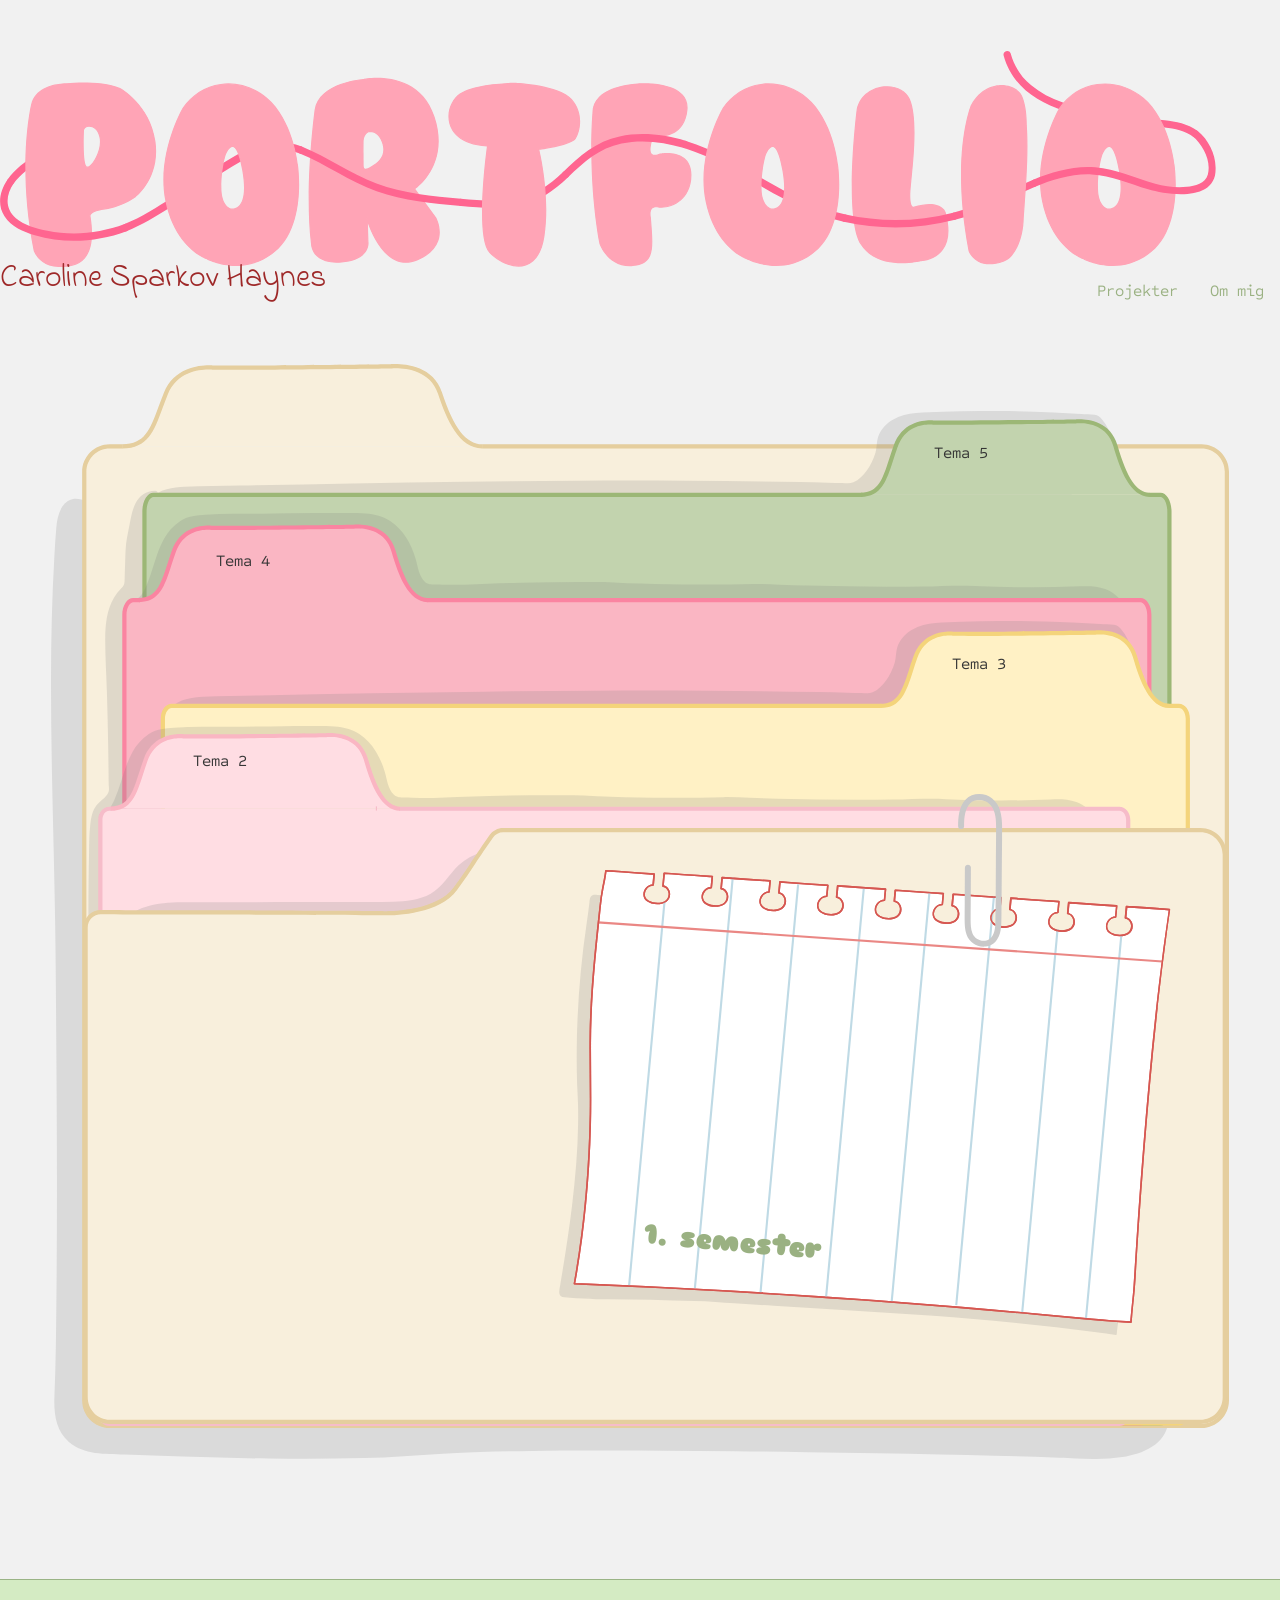
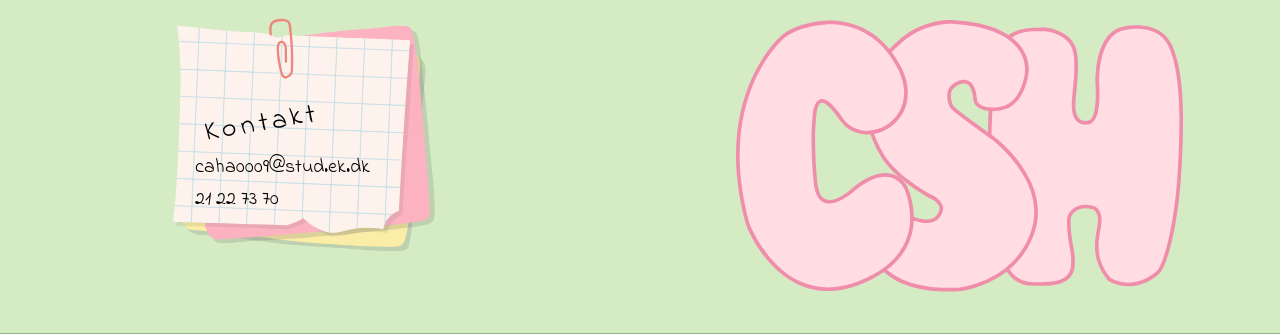
==== index.html @ 70927053 "init" ====
<!DOCTYPE html>
<html lang="da">

<head>
    <meta charset="UTF-8">
    <meta name="viewport" content="width=device-width, initial-scale=1.0">
    <title>Portfolio</title>
    <link rel="preconnect" href="https://fonts.googleapis.com">
    <link rel="preconnect" href="https://fonts.gstatic.com" crossorigin>
    <link href="https://fonts.googleapis.com/css2?family=Indie+Flower&display=swap" rel="stylesheet">
    <link href="https://fonts.googleapis.com/css2?family=Sometype+Mono:ital,wght@0,400..700;1,400..700&display=swap"
        rel="stylesheet">
    <link href="https://fonts.googleapis.com/css2?family=Sniglet:wght@400;800&display=swap" rel="stylesheet">

    <link rel="stylesheet" href="style.css">
    <link rel="stylesheet" href="layout.css">
</head>

<body>
    <header>
        <div class="portfolio">
            <a href="index.html"><img src="illutrationer/newheader.svg" alt="Header"></a>
        </div>
        <div class="menu_mobil">
            <p class="navn_mobil">Caroline Sparkov Haynes</p>
            <nav>
                <ul class="menu">
                    <li><a href="tema2.html">Tema 2</a></li>
                    <li><a href="tema3.html">Tema 3</a></li>
                    <li><a href="tema4.html">Tema 4</a></li>
                    <li><a href="tema5.html">Tema 5</a></li>
                    <li><a href="ommig.html">Om mig</a></li>
                </ul>
            </nav>
            <button class="burger">
                <span class="line"></span>
                <span class="line"></span>
                <span class="line"></span>
            </button>
        </div>
        <div class="menu_desktop">
            <p class="navn_desktop">Caroline Sparkov Haynes</p>
            <nav>
                <div class="navbar">
                    <div class="dropdown">
                        <button class="dropbtn">Projekter
                            <i class="fa fa-caret-down"></i>
                        </button>
                        <div class="dropdown-content">
                            <a href="tema2.html">Tema 2</a>
                            <a href="tema3.html">Tema 3</a>
                            <a href="tema4.html">Tema 4</a>
                            <a href="tema5.html">Tema 5</a>
                        </div>
                    </div>
                    <a href="ommig.html">Om mig</a>
                </div>
            </nav>
        </div>

    </header>
    <main>
        <div class="mapper">
            <div class="mappe-lag layer-1">
                <img src="illutrationer/SVG/new1.svg" alt="beige front mappe">
                <div class="text_layer-1">
                    <h1>1. semester</h1>
                </div>
            </div>
            <a class="mappe-lag layer-2" href="tema2.html">
                <img src="illutrationer/SVG/new2.svg" alt="pink mappe">
                <div class="text_layer-2">
                    Tema 2
                </div>
            </a>
            <a class="mappe-lag layer-3" href="tema3.html">
                <img src="illutrationer/SVG/new3.svg" alt="gul mappe">
                <div class="text_layer-3">
                    Tema 3
                </div>
            </a>
            <a class="mappe-lag layer-4" href="tema4.html">
                <img src="illutrationer/SVG/new4.svg" alt="mørk pink mappe">
                <div class="text_layer-4">
                    Tema 4
                </div>
            </a>
            <a class="mappe-lag layer-5" href="tema5.html">
                <img src="illutrationer/SVG/new5.svg" alt="grøn mappe">
                <div class="text_layer-5">
                    Tema 5
                </div>
            </a>
            <div class="mappe-lag layer-6">
                <img src="illutrationer/SVG/new6.svg" alt="beige mappe">
            </div>
        </div>
    </main>
    <footer>
        <div class="kontakt">
            <img class="notes" src="illutrationer/notes.svg" alt="Notes">
            <div class="kontakt_text">
                <h5>Kontakt</h5>
                <p>caha0009@stud.ek.dk</p>
                <p>21 22 73 70</p>
            </div>
        </div>
        <a href="index.html"><img src="illutrationer/logo.svg" alt="Logo"></a>
    </footer>
    <script src="menu.js"></script>
</body>

</html>
---- style.css ----
/*************** Reset *********************/
* {
  margin: 0;
  padding: 0;
  box-sizing: border-box;
}

img {
  width: 100%;
  height: auto;
  display: block;
}

p,
li {
  text-wrap: pretty;
}

/*************** Farver & Fonts *********************/
:root {
  /* Fonts */
  --font-family-navn: "Indie Flower", cursive;
  --font-family-tekst: "Sometype Mono", monospace;
  --font-family-header: "Sniglet", system-ui;

  /* Farver */
  --color-background: #f8fdff;
  --color-navn: #9e2828;
  --color-nav: #9ab182;
}

/*************** General *********************/

body {
  background-color: #f1f1f1;
  display: grid;
  grid-template-rows: auto 1fr auto;
  min-height: 100svh;
}

/*************** Header *********************/

.portfolio {
  width: 95%;
  place-self: center;
  margin-top: 4%;
}

.menu_desktop {
  display: flex;
  justify-content: space-between;
}

.navn_desktop {
  font-family: var(--font-family-navn);
  color: var(--color-navn);
  font-size: 2rem;
  margin: 0;
  text-align: left;
}

/* Navbar container */
.navbar {
  overflow: hidden;
  font-family: var(--font-family-tekst);
}

/* Links inside the navbar */
.navbar a {
  float: left;
  font-size: 16px;
  color: var(--color-nav);
  text-align: center;
  padding: 14px 16px;
  text-decoration: none;
}

/* The dropdown container */
.dropdown {
  float: left;
  overflow: hidden;
  z-index: 500;
}

/* Dropdown button */
.dropdown .dropbtn {
  font-size: 16px;
  border: none;
  outline: none;
  color: var(--color-nav);
  padding: 14px 16px;
  background-color: inherit;
  font-family: inherit; /* Important for vertical align on mobile phones */
  margin: 0; /* Important for vertical align on mobile phones */
}

/* Add a red background color to navbar links on hover */
.navbar a:hover,
.dropdown:hover .dropbtn {
  background-color: red;
}

/* Dropdown content (hidden by default) */
.dropdown-content {
  display: none;
  position: absolute;
  background-color: #f9f9f9;
  min-width: 160px;
  box-shadow: 0px 8px 16px 0px rgba(0, 0, 0, 0.2);
  z-index: 1;
}

/* Links inside the dropdown */
.dropdown-content a {
  float: none;
  color: black;
  padding: 12px 16px;
  text-decoration: none;
  display: block;
  text-align: left;
}

/* Add a grey background color to dropdown links on hover */
.dropdown-content a:hover {
  background-color: #ddd;
}

/* Show the dropdown menu on hover */
.dropdown:hover .dropdown-content {
  display: block;
}

.menu_mobil {
  display: none;
}
@media screen and (max-width: 800px) {
  header {
    display: grid;
    grid-auto-flow: column;
    grid-template-rows: 1fr 1fr;
  }
  .navn_mobil {
    font-family: var(--font-family-navn);
    color: #9e2828;
    font-size: 35px;
    margin-left: 5%;
    margin-top: 2%;
  }

  .menu {
    list-style: none;
  }

  .menu li {
    margin-right: 20px;
  }

  .menu li:last-child {
    margin-right: 0;
  }

  .menu a {
    display: block;
    padding: 5%;
    color: var(--color-nav);
    text-decoration: none;
    transition: color 0.3s;
    text-align: center;
  }

  .menu a:hover {
    color: #ff0000;
  }

  .burger {
    width: 30px;
    height: 20px;
    cursor: pointer;
    justify-self: end;
    margin-right: 7%;
    margin-top: -8%;
  }

  .burger .line {
    display: block;
    width: 100%;
    height: 2px;
    background-color: var(--color-nav);
    margin-bottom: 5px;
    transition: 0.2s linear;
  }
  .menu_desktop {
    display: none;
  }

  .menu {
    display: none;
  }

  .menu_mobil {
    display: block;
  }

  .burger {
    display: block;
    background-color: transparent;
    border: 0;
  }
  .burger.active .line:nth-child(1) {
    transform: rotate(45deg) translate(5px, 5px);
    transition: 0.2s linear;
  }

  .burger.active .line:nth-child(2) {
    opacity: 0;
    transition: 0.15s linear;
  }

  .burger.active .line:nth-child(3) {
    transform: rotate(-45deg) translate(5px, -5px);
    transition: 0.2s linear;
  }

  nav.active .menu {
    display: block;
    background-color: #e4f1f7;
    position: absolute;
    border-radius: 10px;
    top: 20%;
    left: 65%;
    width: 30%;
    box-shadow: 0 10px 10px rgba(0, 0, 0, 0.1);
    z-index: 7;
  }

  nav.active .menu li {
    margin: 10px 20px;
  }

  nav.active .menu a {
    font-size: 20px;
  }
}

/*************** Main *********************/

main {
  margin-inline: 4%;
}

h1 {
  text-align: center;
  font-family: var(--font-family-header);
  color: #9ab182;
  margin-bottom: 80px;
  font-size: 35px;
}

.tema2 {
  background-image: url(illutrationer/SVG/pink2.svg);
}
.tema3 {
  background-image: url(illutrationer/SVG/gul2.svg);
  background-repeat: no-repeat;
  padding-bottom: 130px;
  position: relative;
  z-index: 1;
}
.tema4 {
  background-image: url(illutrationer/SVG/darkpink2.svg);
}
.tema5 {
  background-image: url(illutrationer/SVG/green2.svg);
}
.tema2,
.tema4,
.tema5 {
  background-repeat: no-repeat;
  padding-bottom: 5px;
  position: relative;
  z-index: 1;
}
.tema2,
.tema3,
.tema4,
.tema5 {
  font-family: var(--font-family-tekst);
}

.tema2 h2,
.tema4 h2 {
  padding-top: 15px;
  font-size: 20px;
  font-weight: 500;
  padding-left: 48px;
}

.tema2 h3,
.tema4 h3 {
  padding-top: 30px;
  padding-left: 14px;
  padding-bottom: 10px;
  font-size: 20px;
  font-weight: 500;
}

.tema3 h2,
.tema5 h2 {
  padding-top: 15px;
  font-size: 20px;
  font-weight: 500;
  padding-left: 73%;
}

.tema3 h3,
.tema5 h3 {
  padding-top: 30px;
  padding-left: 14px;
  padding-bottom: 10px;
  font-size: 20px;
  font-weight: 500;
}

.tema3_formol {
  padding-top: 90px;
}

.tema2_note h3 {
  padding-bottom: 0.5rem;
}

p {
  font-family: var(--font-family-tekst);
  font-size: 16px;
  line-height: 1.5rem;
  max-width: 45ch;
  text-align: left;
  margin: 0 auto;
  margin-bottom: 1rem;
}

.tema2_img,
.tema2_img_galleri,
.tema3_img,
.tema3_img_galleri,
.tema4_img,
.tema4_img_galleri,
.tema5_img,
.tema5_img_galleri {
  background-image: url(images/folder.svg);
  background-repeat: no-repeat;
  margin-top: 100px;
  margin-bottom: 30px;
}

.tema2_note,
.tema3_note,
.tema4_note,
.tema5_note {
  background-image: url(illutrationer/SVG/notepink.svg);
  background-repeat: no-repeat;
  background-position: center;
  padding-right: 50px;
  padding-left: 50px;
  padding-top: 50px;
  padding-bottom: 50px;
}

.tema2_note_long,
.tema3_note_long,
.tema4_note_long,
.tema5_note_long,
.mig,
.semester1 {
  background-image: url(illutrationer/SVG/notepink.svg);
  background-repeat: no-repeat;
  background-position: center;
  padding-right: 50px;
  padding-left: 50px;
  padding-top: 60px;
  padding-bottom: 60px;
}

.tekst_header h2 {
  font-family: var(--font-family-header);
  font-weight: 600;
  padding-bottom: -80px;
  color: #9ab182;
}
.tema2_note_long h3,
.tema3_note h3,
.tema3_note_long h3,
.tema4_note h3,
.tema4_note_long h3,
.tema5_note_long h3,
.mig h3,
.semester1 h3 {
  font-family: var(--font-family-header);
  font-weight: 400;
  padding-bottom: -80px;
  color: #9ab182;
}

.tema2_site {
  background-image: url(illutrationer/link_tema2.svg);
}
.tema3_site {
  background-image: url(illutrationer/link_tema3.svg);
}
.tema4_site {
  background-image: url(illutrationer/link_tema4.svg);
}
.tema5_site {
  background-image: url(illutrationer/link_tema5.svg);
}
.tema2_site,
.tema3_site,
.tema4_site,
.tema5_site {
  background-repeat: no-repeat;
  background-size: 40%;
  background-position: center;
  margin-bottom: 10px;
  margin-top: 70px;
  padding-inline: 50px;
  padding-block: 40px;
  text-align: center;
}

.tema2_site a,
.tema3_site a,
.tema4_site a,
.tema5_site a {
  text-decoration: none;
  font-family: var(--font-family-tekst);
  font-size: 20px;
  color: rgb(66, 66, 66);
  font-weight: 600;
}
.tema2_site a:hover {
  color: #f795aa;
}
.tema3_site a:hover {
  color: #f4d47b;
}
.tema4_site a:hover {
  color: #fa84a1;
}
.tema5_site a:hover {
  color: #8eaa6a;
}

/*************** Footer *********************/

footer {
  display: grid;
  grid-auto-flow: column;
  grid-template-columns: 1fr 1fr;
  background-color: #d4ebc3;
  border-block: 1.5px solid #9ab486;
  justify-items: center;
  align-items: center;
  position: relative;
  margin-top: 120px;
  padding-block: 40px;
}

.notes {
  width: 90%;
  max-width: 500px;
  z-index: 50;
  rotate: 4deg;
  position: relative;
  justify-self: center;
}

.kontakt {
  font-weight: 400;
  margin-top: -70px;
}

.kontakt_text {
  position: relative;
  margin-top: -160px;
  left: 25px;
  z-index: 100;
}

.kontakt p {
  font-family: var(--font-family-navn);
  font-size: 20px;
  line-height: 1rem;
}

.kontakt h5 {
  font-family: var(--font-family-navn);
  font-size: 28px;
  letter-spacing: 4px;
  font-weight: 400;
  rotate: -10deg;
  padding-bottom: 30px;
  padding-left: 10px;
}

footer a {
  width: 70%;
}

.mapper {
  position: relative;
  height: 100%;
  padding-top: 50px;
}

.layer-1 {
  position: absolute;
  bottom: 0;
  z-index: 6;
  width: 100%;
  aspect-ratio: 558.41/316.15;
}
.layer-2 {
  position: absolute;
  bottom: 0;
  z-index: 5;
  width: 100%;
  aspect-ratio: 558.41/348.58;
}
.layer-3 {
  position: absolute;
  bottom: 0;
  z-index: 4;
  width: 100%;
  aspect-ratio: 558.41/397.45;
}
.layer-4 {
  position: absolute;
  bottom: 0;
  z-index: 3;
  width: 100%;
  aspect-ratio: 558.41/448.36;
}
.layer-5 {
  position: absolute;
  bottom: 0;
  z-index: 2;
  width: 100%;
  aspect-ratio: 558.41/496.61;
}
.layer-6 {
  z-index: 1;
  width: 100%;
  aspect-ratio: 558.41/517.25;
}

.text_layer-2,
.text_layer-3,
.text_layer-4,
.text_layer-5 {
  font-family: var(--font-family-tekst);
  color: #353535;
}

.text_layer-1 {
  position: absolute;
  bottom: 18%;
  left: 50%;
  rotate: 5deg;
}
.text_layer-1 h1 {
  font-size: 28px;
}
.text_layer-2 {
  position: absolute;
  top: 4%;
  left: 12%;
}
.layer-2:hover {
  bottom: 5%;
  transition: 0.5s;
}
.text_layer-3 {
  position: absolute;
  top: 4%;
  left: 76.5%;
}
.layer-3:hover {
  bottom: 5%;
  transition: 0.5s;
}
.text_layer-4 {
  position: absolute;
  top: 4%;
  left: 14%;
}
.layer-4:hover {
  bottom: 5%;
  transition: 0.5s;
}
.text_layer-5 {
  position: absolute;
  top: 3%;
  left: 75%;
}
.layer-5:hover {
  bottom: 5%;
  transition: 0.5s;
}

.portrait_wrapper {
  display: block;
  margin-inline: auto;
  width: 80%;
  aspect-ratio: 557/657;
  height: auto;
}
.potrait_group {
  position: relative;
}
.portrait {
  position: absolute;
  width: 80%;
}
.pinkblomst {
  position: absolute;
  width: 80%;
}
.lillablomst {
  position: absolute;
  width: 80%;
}
.portrait_note {
  position: absolute;
  width: 80%;
}
.om_mig {
  position: absolute;
  bottom: 3%;
  left: 52%;
}
.om_mig p {
  font-family: var(--font-family-navn);
  font-size: 20px;
  font-weight: 600;
  line-height: 10px;
  letter-spacing: 4px;
  rotate: 4deg;
}
.gulblomst {
  position: absolute;
  width: 80%;
}

.mig {
  margin-top: 100px;
  margin-bottom: 50px;
}
.semester1 {
  margin-bottom: 80px;
}
.kompetencer {
  display: grid;
  grid-template-columns: 1fr 1.5fr;
  row-gap: 40px;
  align-items: center;
  justify-items: center;
  margin-right: 50px;
  margin-top: 60px;
}

.ikoner {
  width: 35%;
}
---- layout.css ----
@media (min-width: 1000px) {
  .grid_1-1 {
    display: grid;
    grid-template-columns: 1fr 1fr;
    gap: 2rem;
  }
  .tema2_img {
    order: 1;
  }
}
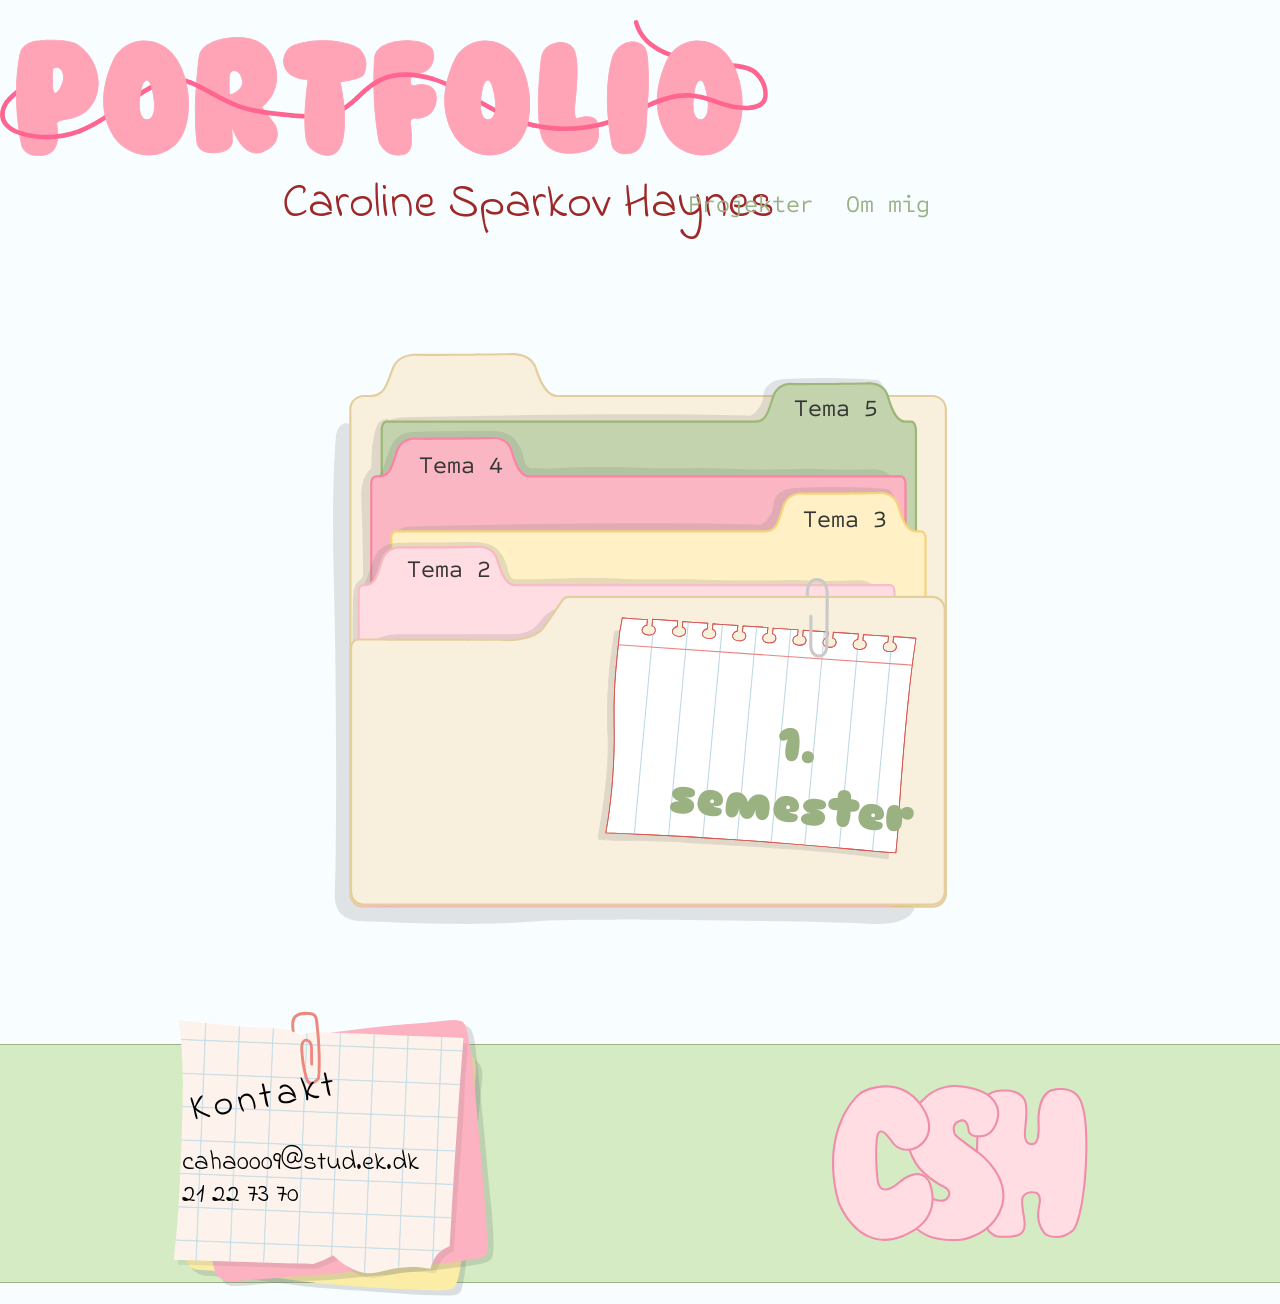
==== commit 19ace393: "rettelse" ====
--- a/index.html
+++ b/index.html
@@ -14,6 +14,7 @@
 
     <link rel="stylesheet" href="style.css">
     <link rel="stylesheet" href="layout.css">
+    <link rel="icon" href="illutrationer/SVG/fav2.svg" type="image/svg+xml">
 </head>
 
 <body>
@@ -68,25 +69,25 @@
                 </div>
             </div>
             <a class="mappe-lag layer-2" href="tema2.html">
-                <img src="illutrationer/SVG/new2.svg" alt="pink mappe">
+                <img src="illutrationer/SVG/SVG/new2.svg" alt="pink mappe">
                 <div class="text_layer-2">
                     Tema 2
                 </div>
             </a>
             <a class="mappe-lag layer-3" href="tema3.html">
-                <img src="illutrationer/SVG/new3.svg" alt="gul mappe">
+                <img src="illutrationer/SVG/SVG/new3.svg" alt="gul mappe">
                 <div class="text_layer-3">
                     Tema 3
                 </div>
             </a>
             <a class="mappe-lag layer-4" href="tema4.html">
-                <img src="illutrationer/SVG/new4.svg" alt="mørk pink mappe">
+                <img src="illutrationer/SVG/SVG/new4.svg" alt="mørk pink mappe">
                 <div class="text_layer-4">
                     Tema 4
                 </div>
             </a>
             <a class="mappe-lag layer-5" href="tema5.html">
-                <img src="illutrationer/SVG/new5.svg" alt="grøn mappe">
+                <img src="illutrationer/SVG/SVG/new5.svg" alt="grøn mappe">
                 <div class="text_layer-5">
                     Tema 5
                 </div>
--- a/style.css
+++ b/style.css
@@ -32,7 +32,7 @@
 /*************** General *********************/
 
 body {
-  background-color: #f1f1f1;
+  background-color: var(--color-background);
   display: grid;
   grid-template-rows: auto 1fr auto;
   min-height: 100svh;
@@ -48,27 +48,29 @@
 
 .menu_desktop {
   display: flex;
+  align-items: center;
   justify-content: space-between;
 }
 
 .navn_desktop {
   font-family: var(--font-family-navn);
   color: var(--color-navn);
-  font-size: 2rem;
+  font-size: 3rem;
   margin: 0;
-  text-align: left;
+  padding-left: 22%;
 }
 
 /* Navbar container */
 .navbar {
   overflow: hidden;
   font-family: var(--font-family-tekst);
+  margin-left: -122%;
 }
 
 /* Links inside the navbar */
 .navbar a {
   float: left;
-  font-size: 16px;
+  font-size: 1.5rem;
   color: var(--color-nav);
   text-align: center;
   padding: 14px 16px;
@@ -84,7 +86,7 @@
 
 /* Dropdown button */
 .dropdown .dropbtn {
-  font-size: 16px;
+  font-size: 1.5rem;
   border: none;
   outline: none;
   color: var(--color-nav);
@@ -97,23 +99,26 @@
 /* Add a red background color to navbar links on hover */
 .navbar a:hover,
 .dropdown:hover .dropbtn {
-  background-color: red;
+  background-color: #bbda93;
+  border-radius: 10px;
+  color: #ffedf1;
 }
 
 /* Dropdown content (hidden by default) */
 .dropdown-content {
   display: none;
   position: absolute;
-  background-color: #f9f9f9;
+  background-color: #ffffff;
+  border-radius: 10px;
   min-width: 160px;
   box-shadow: 0px 8px 16px 0px rgba(0, 0, 0, 0.2);
-  z-index: 1;
+  z-index: 20;
 }
 
 /* Links inside the dropdown */
 .dropdown-content a {
   float: none;
-  color: black;
+  color: var(--color-nav);
   padding: 12px 16px;
   text-decoration: none;
   display: block;
@@ -122,7 +127,8 @@
 
 /* Add a grey background color to dropdown links on hover */
 .dropdown-content a:hover {
-  background-color: #ddd;
+  background-color: #f795aa;
+  color: #e7f7d4;
 }
 
 /* Show the dropdown menu on hover */
@@ -162,6 +168,7 @@
   .menu a {
     display: block;
     padding: 5%;
+    font-family: var(--font-family-tekst);
     color: var(--color-nav);
     text-decoration: none;
     transition: color 0.3s;
@@ -169,7 +176,9 @@
   }
 
   .menu a:hover {
-    color: #ff0000;
+    background-color: #f795aa;
+    color: #e7f7d4;
+    border-radius: 10px;
   }
 
   .burger {
@@ -223,7 +232,7 @@
 
   nav.active .menu {
     display: block;
-    background-color: #e4f1f7;
+    background-color: #ffffff;
     position: absolute;
     border-radius: 10px;
     top: 20%;
@@ -321,6 +330,11 @@
   font-weight: 500;
 }
 
+.mig h2,
+.semester1 h2 {
+  padding-bottom: 10px;
+}
+
 .tema3_formol {
   padding-top: 90px;
 }
@@ -332,11 +346,15 @@
 p {
   font-family: var(--font-family-tekst);
   font-size: 16px;
-  line-height: 1.5rem;
+  line-height: 1.6rem;
   max-width: 45ch;
   text-align: left;
   margin: 0 auto;
   margin-bottom: 1rem;
+}
+
+.afsnit {
+  padding-bottom: 10px;
 }
 
 .tema2_img,
@@ -377,8 +395,8 @@
   background-position: center;
   padding-right: 50px;
   padding-left: 50px;
-  padding-top: 60px;
-  padding-bottom: 60px;
+  padding-top: 70px;
+  padding-bottom: 80px;
 }
 
 .tekst_header h2 {
@@ -397,7 +415,7 @@
 .semester1 h3 {
   font-family: var(--font-family-header);
   font-weight: 400;
-  padding-bottom: -80px;
+  padding-bottom: 10px;
   color: #9ab182;
 }
 
--- a/layout.css
+++ b/layout.css
@@ -7,4 +7,90 @@
   .tema2_img {
     order: 1;
   }
+  main {
+    margin-inline: 10%;
+  }
+  .portfolio {
+    width: 60%;
+    padding-bottom: 20px;
+    margin-top: 20px;
+  }
+
+  .menu_desktop {
+    margin-bottom: 70px;
+  }
+  .mapper {
+    display: grid;
+  }
+
+  .layer-1,
+  .layer-2,
+  .layer-3,
+  .layer-4,
+  .layer-5,
+  .layer-6 {
+    width: 60%;
+    place-self: center;
+  }
+  .text_layer-1 {
+    top: 40%;
+  }
+  .text_layer-1 h1 {
+    font-size: 3rem;
+  }
+  .text_layer-2,
+  .text_layer-3,
+  .text_layer-4,
+  .text_layer-5 {
+    font-size: 1.5rem;
+  }
+
+  .tema2 {
+    background-image: url(illutrationer/tema2_folder.svg);
+  }
+  .tema3 {
+    background-image: url(illutrationer/tema3_folder.svg);
+  }
+  .tema4 {
+    background-image: url(illutrationer/tema4_folder.svg);
+  }
+  .tema5 {
+    background-image: url(illutrationer/tema5_folder.svg);
+  }
+  .tema2,
+  .tema3,
+  .tema4,
+  .tema5 {
+    background-position: center;
+    width: 100%;
+  }
+
+  .tema_tekst p {
+    max-width: 65ch;
+  }
+
+  .tema4 footer {
+    margin-top: 150px;
+  }
+
+  footer a {
+    width: 40%;
+  }
+  .notes {
+    width: 110%;
+  }
+  .kontakt {
+    margin-top: -15%;
+  }
+  .kontakt_text {
+    margin-top: -78%;
+    left: 4%;
+  }
+  .kontakt p {
+    font-size: 1.7rem;
+  }
+  .kontakt h5 {
+    font-size: 2.4rem;
+    padding-bottom: 40px;
+  }
 }
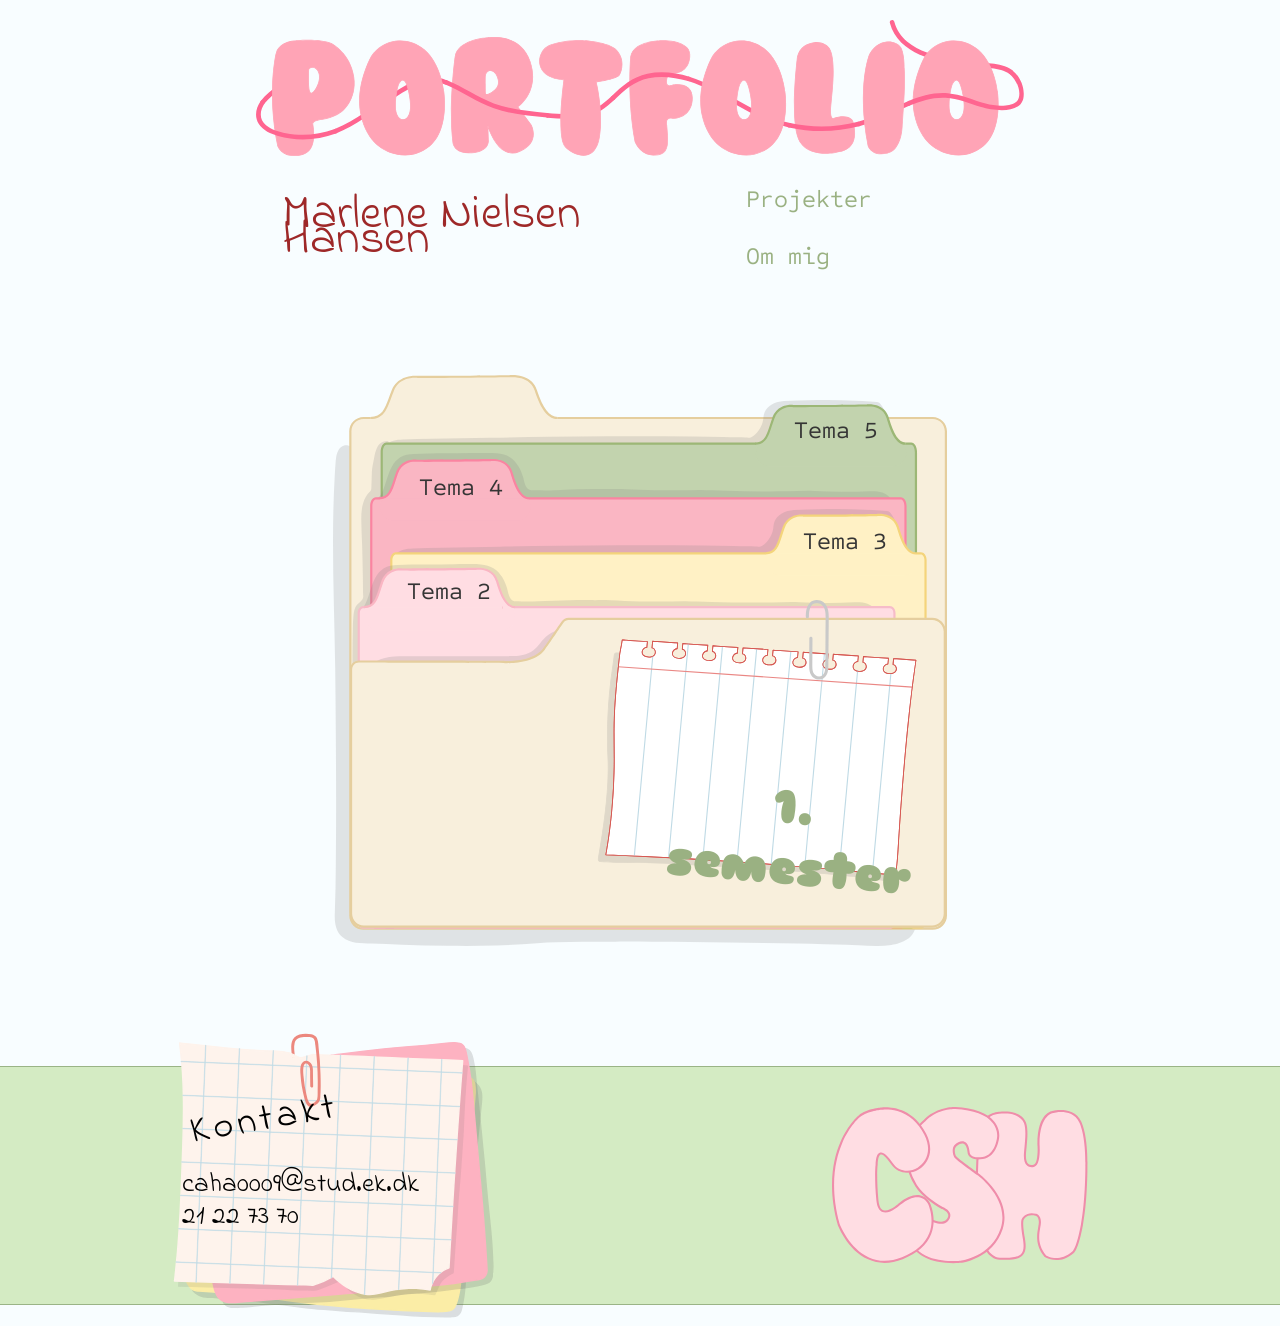
==== commit f3781a83: "opsætning desktop" ====
--- a/index.html
+++ b/index.html
@@ -40,7 +40,7 @@
             </button>
         </div>
         <div class="menu_desktop">
-            <p class="navn_desktop">Caroline Sparkov Haynes</p>
+            <p class="navn_desktop">Marlene Nielsen Hansen</p>
             <nav>
                 <div class="navbar">
                     <div class="dropdown">
--- a/style.css
+++ b/style.css
@@ -48,8 +48,11 @@
 
 .menu_desktop {
   display: flex;
+  width: 56% !important; /* Increased from 60% to give your long name breathing room */
+  max-width: 1068px !important; /* Increased slightly to let the links breathe on huge monitors */
+  margin: 15px auto 40px auto !important;
+  justify-content: space-between;
   align-items: center;
-  justify-content: space-between;
 }
 
 .navn_desktop {
@@ -57,14 +60,14 @@
   color: var(--color-navn);
   font-size: 3rem;
   margin: 0;
-  padding-left: 22%;
+  padding-left: 0;
 }
 
 /* Navbar container */
 .navbar {
   overflow: hidden;
   font-family: var(--font-family-tekst);
-  margin-left: -122%;
+  margin-left: 0;
 }
 
 /* Links inside the navbar */
@@ -298,36 +301,43 @@
 
 .tema2 h2,
 .tema4 h2 {
+  max-width: 45ch;
+  margin: 0 auto;
+  text-align: left;
+  box-sizing: border-box;
   padding-top: 15px;
-  font-size: 20px;
-  font-weight: 500;
-  padding-left: 48px;
+  padding-left: 43px;
 }
 
 .tema2 h3,
 .tema4 h3 {
+  max-width: 45ch;
+  margin: 0 auto;
+  text-align: left;
+  box-sizing: border-box;
   padding-top: 30px;
-  padding-left: 14px;
-  padding-bottom: 10px;
-  font-size: 20px;
-  font-weight: 500;
+  padding-left: 15px;
 }
 
 .tema3 h2,
 .tema5 h2 {
+  max-width: 45ch;
+  margin: 0 auto;
+  text-align: right;
+  box-sizing: border-box;
   padding-top: 15px;
-  font-size: 20px;
-  font-weight: 500;
-  padding-left: 73%;
+  padding-right: 43px;
 }
 
 .tema3 h3,
 .tema5 h3 {
-  padding-top: 30px;
-  padding-left: 14px;
+  max-width: 45ch;
+  margin: 0 auto;
+  text-align: left;
+  box-sizing: border-box;
+  padding-top: 15px;
+  padding-left: 15px;
   padding-bottom: 10px;
-  font-size: 20px;
-  font-weight: 500;
 }
 
 .mig h2,
@@ -415,8 +425,14 @@
 .semester1 h3 {
   font-family: var(--font-family-header);
   font-weight: 400;
-  padding-bottom: 10px;
   color: #9ab182;
+  max-width: 45ch;
+  margin: 0 auto;
+  text-align: left;
+  box-sizing: border-box;
+  padding-left: 0;
+  padding-top: 10px;
+  padding-bottom: 15px;
 }
 
 .tema2_site {
--- a/layout.css
+++ b/layout.css
@@ -11,9 +11,18 @@
     margin-inline: 10%;
   }
   .portfolio {
-    width: 60%;
-    padding-bottom: 20px;
-    margin-top: 20px;
+    width: 60% !important; /* Keeps your preferred 60% size */
+    margin: 20px auto 0 auto !important;
+    max-width: 1200px;
+    display: flex;
+    flex-direction: column;
+    align-items: center;
+  }
+
+  .portfolio img {
+    width: 100% !important;
+    height: auto !important;
+    display: block;
   }
 
   .menu_desktop {
@@ -45,6 +54,11 @@
     font-size: 1.5rem;
   }
 
+  h1 {
+    font-size: 3rem;
+    padding-block: 40px;
+  }
+
   .tema2 {
     background-image: url(illutrationer/tema2_folder.svg);
   }
@@ -63,8 +77,39 @@
   .tema5 {
     background-position: center;
     width: 100%;
+    display: grid;
+    justify-content: center;
+  }
+  .tema2 h2,
+  .tema4 h2 {
+    font-size: 25px;
+    font-weight: 500;
+    padding-left: 28px;
   }
 
+  .tema2 h3,
+  .tema4 h3 {
+    padding-left: 0;
+    font-size: 20px;
+    font-weight: 500;
+  }
+
+  .tema3 h2,
+  .tema5 h2 {
+    padding-top: 15px;
+    font-size: 20px;
+    font-weight: 500;
+    padding-left: 73%;
+  }
+
+  .tema3 h3,
+  .tema5 h3 {
+    padding-top: 30px;
+    padding-left: 14px;
+    padding-bottom: 10px;
+    font-size: 20px;
+    font-weight: 500;
+  }
   .tema_tekst p {
     max-width: 65ch;
   }
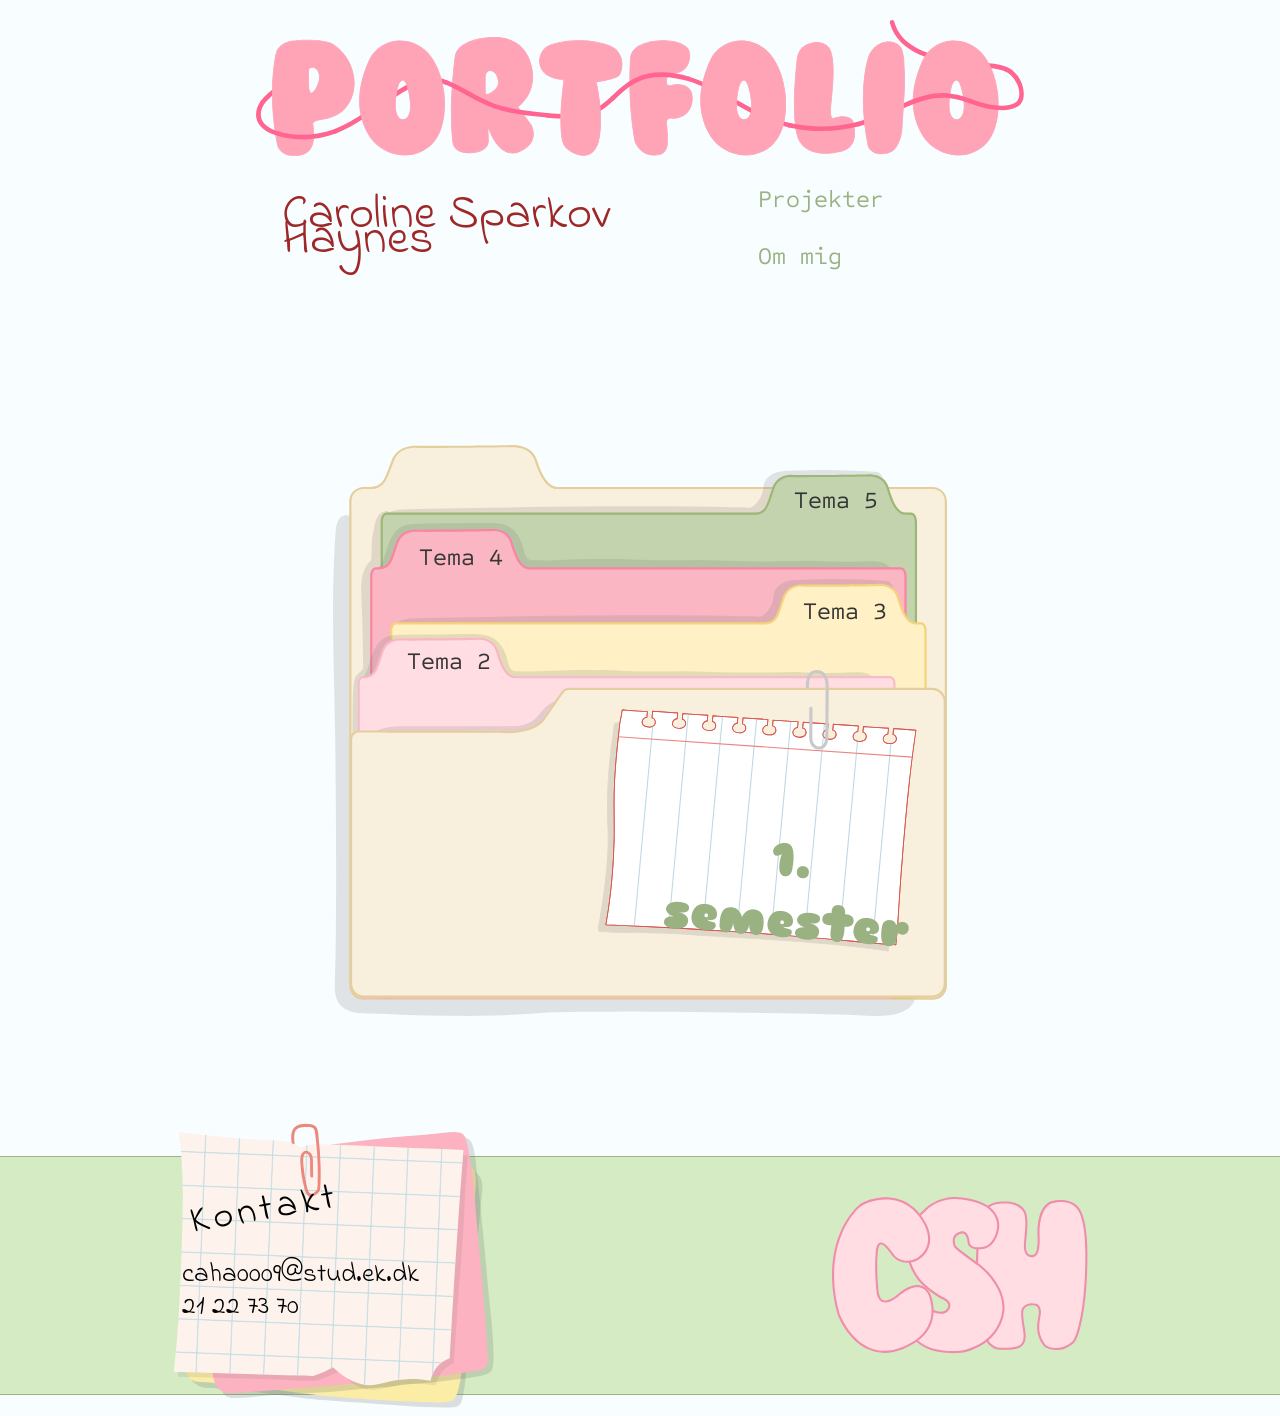
==== commit 261d6a1a: "Mobil Dona" ====
--- a/index.html
+++ b/index.html
@@ -40,7 +40,7 @@
             </button>
         </div>
         <div class="menu_desktop">
-            <p class="navn_desktop">Marlene Nielsen Hansen</p>
+            <p class="navn_desktop">Caroline Sparkov Haynes</p>
             <nav>
                 <div class="navbar">
                     <div class="dropdown">
--- a/style.css
+++ b/style.css
@@ -38,7 +38,36 @@
   min-height: 100svh;
 }
 
+main {
+  margin-inline: 4%;
+}
+
+h1 {
+  text-align: center;
+  font-family: var(--font-family-header);
+  color: #9ab182;
+  margin-top: 70px;
+  margin-bottom: 80px;
+  font-size: 32px;
+}
+
+p {
+  font-family: var(--font-family-tekst);
+  font-size: 16px;
+  line-height: 1.6rem;
+  max-width: 45ch;
+  text-align: left;
+  margin: 0 auto;
+  margin-bottom: 1rem;
+}
+
+.afsnit {
+  padding-bottom: 10px;
+}
+
 /*************** Header *********************/
+
+/*** Portfolio Header Mobil ***/
 
 .portfolio {
   width: 95%;
@@ -46,11 +75,13 @@
   margin-top: 4%;
 }
 
+/*** Menu Desktop ***/
+
 .menu_desktop {
   display: flex;
-  width: 56% !important; /* Increased from 60% to give your long name breathing room */
-  max-width: 1068px !important; /* Increased slightly to let the links breathe on huge monitors */
-  margin: 15px auto 40px auto !important;
+  width: 56%;
+  max-width: 1068px;
+  margin: 15px auto 40px auto;
   justify-content: space-between;
   align-items: center;
 }
@@ -63,14 +94,12 @@
   padding-left: 0;
 }
 
-/* Navbar container */
 .navbar {
   overflow: hidden;
   font-family: var(--font-family-tekst);
   margin-left: 0;
 }
 
-/* Links inside the navbar */
 .navbar a {
   float: left;
   font-size: 1.5rem;
@@ -80,14 +109,14 @@
   text-decoration: none;
 }
 
-/* The dropdown container */
+/*** Dropdown Menu ***/
+
 .dropdown {
   float: left;
   overflow: hidden;
   z-index: 500;
 }
 
-/* Dropdown button */
 .dropdown .dropbtn {
   font-size: 1.5rem;
   border: none;
@@ -95,11 +124,10 @@
   color: var(--color-nav);
   padding: 14px 16px;
   background-color: inherit;
-  font-family: inherit; /* Important for vertical align on mobile phones */
-  margin: 0; /* Important for vertical align on mobile phones */
-}
-
-/* Add a red background color to navbar links on hover */
+  font-family: inherit;
+  margin: 0;
+}
+
 .navbar a:hover,
 .dropdown:hover .dropbtn {
   background-color: #bbda93;
@@ -107,7 +135,6 @@
   color: #ffedf1;
 }
 
-/* Dropdown content (hidden by default) */
 .dropdown-content {
   display: none;
   position: absolute;
@@ -118,7 +145,6 @@
   z-index: 20;
 }
 
-/* Links inside the dropdown */
 .dropdown-content a {
   float: none;
   color: var(--color-nav);
@@ -128,13 +154,11 @@
   text-align: left;
 }
 
-/* Add a grey background color to dropdown links on hover */
 .dropdown-content a:hover {
   background-color: #f795aa;
   color: #e7f7d4;
 }
 
-/* Show the dropdown menu on hover */
 .dropdown:hover .dropdown-content {
   display: block;
 }
@@ -142,18 +166,22 @@
 .menu_mobil {
   display: none;
 }
+
+/*** Menu Mobil ***/
+
 @media screen and (max-width: 800px) {
-  header {
-    display: grid;
-    grid-auto-flow: column;
-    grid-template-rows: 1fr 1fr;
-  }
   .navn_mobil {
     font-family: var(--font-family-navn);
     color: #9e2828;
     font-size: 35px;
     margin-left: 5%;
     margin-top: 2%;
+  }
+
+  .menu_mobil {
+    display: flex;
+    justify-content: space-between;
+    align-items: center;
   }
 
   .menu {
@@ -188,9 +216,7 @@
     width: 30px;
     height: 20px;
     cursor: pointer;
-    justify-self: end;
     margin-right: 7%;
-    margin-top: -8%;
   }
 
   .burger .line {
@@ -201,16 +227,13 @@
     margin-bottom: 5px;
     transition: 0.2s linear;
   }
+
   .menu_desktop {
     display: none;
   }
 
   .menu {
     display: none;
-  }
-
-  .menu_mobil {
-    display: block;
   }
 
   .burger {
@@ -218,6 +241,7 @@
     background-color: transparent;
     border: 0;
   }
+
   .burger.active .line:nth-child(1) {
     transform: rotate(45deg) translate(5px, 5px);
     transition: 0.2s linear;
@@ -254,49 +278,147 @@
   }
 }
 
-/*************** Main *********************/
-
-main {
-  margin-inline: 4%;
-}
-
-h1 {
-  text-align: center;
-  font-family: var(--font-family-header);
-  color: #9ab182;
-  margin-bottom: 80px;
-  font-size: 35px;
-}
+/*************** Forside *********************/
+
+.mapper {
+  position: relative;
+  height: 100%;
+  padding-top: 90px;
+}
+
+.layer-1 {
+  position: absolute;
+  bottom: 0;
+  z-index: 6;
+  width: 100%;
+  aspect-ratio: 558.41/316.15;
+}
+.layer-2 {
+  position: absolute;
+  bottom: 0;
+  z-index: 5;
+  width: 100%;
+  aspect-ratio: 558.41/348.58;
+}
+.layer-3 {
+  position: absolute;
+  bottom: 0;
+  z-index: 4;
+  width: 100%;
+  aspect-ratio: 558.41/397.45;
+}
+.layer-4 {
+  position: absolute;
+  bottom: 0;
+  z-index: 3;
+  width: 100%;
+  aspect-ratio: 558.41/448.36;
+}
+.layer-5 {
+  position: absolute;
+  bottom: 0;
+  z-index: 2;
+  width: 100%;
+  aspect-ratio: 558.41/496.61;
+}
+.layer-6 {
+  z-index: 1;
+  width: 100%;
+  aspect-ratio: 558.41/517.25;
+}
+
+.text_layer-2,
+.text_layer-3,
+.text_layer-4,
+.text_layer-5 {
+  font-family: var(--font-family-tekst);
+  color: #353535;
+}
+.text_layer-1 {
+  position: absolute;
+  bottom: 18%;
+  left: 50%;
+  rotate: 5deg;
+}
+.text_layer-1 h1 {
+  font-size: 28px;
+}
+.text_layer-2 {
+  position: absolute;
+  top: 4%;
+  left: 12%;
+}
+.layer-2:hover {
+  bottom: 5%;
+  transition: 0.5s;
+}
+.text_layer-3 {
+  position: absolute;
+  top: 4%;
+  left: 76.5%;
+}
+.layer-3:hover {
+  bottom: 5%;
+  transition: 0.5s;
+}
+.text_layer-4 {
+  position: absolute;
+  top: 4%;
+  left: 14%;
+}
+.layer-4:hover {
+  bottom: 5%;
+  transition: 0.5s;
+}
+.text_layer-5 {
+  position: absolute;
+  top: 3%;
+  left: 75%;
+}
+.layer-5:hover {
+  bottom: 5%;
+  transition: 0.5s;
+}
+
+/*************** Projekt Sider/Tema Sider *********************/
+
+/*** Tema 4 h1 ***/
+
+.tema4_h1 {
+  font-size: 28px;
+}
+.tema4_h1 span {
+  font-size: 32px;
+}
+
+/*****************/
+
+/*** Tema Formål & Overskifter ***/
 
 .tema2 {
   background-image: url(illutrationer/SVG/pink2.svg);
+  padding-bottom: 5px;
 }
 .tema3 {
   background-image: url(illutrationer/SVG/gul2.svg);
-  background-repeat: no-repeat;
   padding-bottom: 130px;
-  position: relative;
-  z-index: 1;
 }
 .tema4 {
   background-image: url(illutrationer/SVG/darkpink2.svg);
+  padding-bottom: 5px;
 }
 .tema5 {
   background-image: url(illutrationer/SVG/green2.svg);
-}
-.tema2,
-.tema4,
-.tema5 {
-  background-repeat: no-repeat;
   padding-bottom: 5px;
-  position: relative;
-  z-index: 1;
 }
 .tema2,
 .tema3,
 .tema4,
 .tema5 {
   font-family: var(--font-family-tekst);
+  background-repeat: no-repeat;
+  position: relative;
+  z-index: 1;
 }
 
 .tema2 h2,
@@ -306,17 +428,9 @@
   text-align: left;
   box-sizing: border-box;
   padding-top: 15px;
-  padding-left: 43px;
-}
-
-.tema2 h3,
-.tema4 h3 {
-  max-width: 45ch;
-  margin: 0 auto;
-  text-align: left;
-  box-sizing: border-box;
-  padding-top: 30px;
-  padding-left: 15px;
+  padding-left: 45px;
+  font-size: 24px;
+  font-weight: 500;
 }
 
 .tema3 h2,
@@ -326,46 +440,31 @@
   text-align: right;
   box-sizing: border-box;
   padding-top: 15px;
-  padding-right: 43px;
-}
-
+  padding-right: 45px;
+  font-size: 24px;
+  font-weight: 500;
+}
+
+.tema2 h3,
 .tema3 h3,
+.tema4 h3,
 .tema5 h3 {
   max-width: 45ch;
   margin: 0 auto;
   text-align: left;
   box-sizing: border-box;
-  padding-top: 15px;
+  padding-top: 30px;
   padding-left: 15px;
   padding-bottom: 10px;
-}
-
-.mig h2,
-.semester1 h2 {
-  padding-bottom: 10px;
+  font-size: 20px;
+  font-weight: 500;
 }
 
 .tema3_formol {
   padding-top: 90px;
 }
 
-.tema2_note h3 {
-  padding-bottom: 0.5rem;
-}
-
-p {
-  font-family: var(--font-family-tekst);
-  font-size: 16px;
-  line-height: 1.6rem;
-  max-width: 45ch;
-  text-align: left;
-  margin: 0 auto;
-  margin-bottom: 1rem;
-}
-
-.afsnit {
-  padding-bottom: 10px;
-}
+/*** Tema Billeder & Tekst ***/
 
 .tema2_img,
 .tema2_img_galleri,
@@ -377,7 +476,7 @@
 .tema5_img_galleri {
   background-image: url(images/folder.svg);
   background-repeat: no-repeat;
-  margin-top: 100px;
+  margin-top: 150px;
   margin-bottom: 30px;
 }
 
@@ -411,10 +510,12 @@
 
 .tekst_header h2 {
   font-family: var(--font-family-header);
+  font-size: 2rem;
   font-weight: 600;
   padding-bottom: -80px;
   color: #9ab182;
 }
+
 .tema2_note_long h3,
 .tema3_note h3,
 .tema3_note_long h3,
@@ -424,17 +525,19 @@
 .mig h3,
 .semester1 h3 {
   font-family: var(--font-family-header);
+  font-size: 1.35rem;
   font-weight: 400;
   color: #9ab182;
   max-width: 45ch;
   margin: 0 auto;
   text-align: left;
   box-sizing: border-box;
-  padding-left: 0;
   padding-top: 10px;
   padding-bottom: 15px;
 }
 
+/*** Link Til Sites ***/
+
 .tema2_site {
   background-image: url(illutrationer/link_tema2.svg);
 }
@@ -447,6 +550,7 @@
 .tema5_site {
   background-image: url(illutrationer/link_tema5.svg);
 }
+
 .tema2_site,
 .tema3_site,
 .tema4_site,
@@ -484,6 +588,78 @@
   color: #8eaa6a;
 }
 
+/*************** Om Mig *********************/
+
+.portrait_wrapper {
+  display: block;
+  margin-inline: auto;
+  width: 80%;
+  aspect-ratio: 557/657;
+  height: auto;
+}
+.portrait_group {
+  position: relative;
+}
+.portrait {
+  position: absolute;
+  width: 100%;
+}
+.pinkblomst {
+  position: absolute;
+  width: 100%;
+}
+.lillablomst {
+  position: absolute;
+  width: 100%;
+}
+.portrait_note {
+  position: absolute;
+  width: 100%;
+}
+.om_mig {
+  position: absolute;
+  bottom: 3%;
+  left: 52%;
+}
+.om_mig p {
+  font-family: var(--font-family-navn);
+  font-size: 20px;
+  font-weight: 600;
+  line-height: 10px;
+  letter-spacing: 4px;
+  rotate: 4deg;
+}
+.gulblomst {
+  position: absolute;
+  width: 100%;
+}
+
+.mig {
+  margin-top: 90px;
+  margin-bottom: 90px;
+}
+.semester1 {
+  margin-bottom: 90px;
+}
+.kompetencer {
+  display: grid;
+  grid-template-columns: 1fr 1.5fr;
+  row-gap: 40px;
+  align-items: center;
+  justify-items: center;
+  margin-right: 50px;
+  margin-top: 60px;
+}
+
+.ikoner {
+  width: 35%;
+}
+
+.mig h2,
+.semester1 h2 {
+  padding-bottom: 10px;
+}
+
 /*************** Footer *********************/
 
 footer {
@@ -495,7 +671,7 @@
   justify-items: center;
   align-items: center;
   position: relative;
-  margin-top: 120px;
+  margin-top: 140px;
   padding-block: 40px;
 }
 
@@ -539,169 +715,3 @@
 footer a {
   width: 70%;
 }
-
-.mapper {
-  position: relative;
-  height: 100%;
-  padding-top: 50px;
-}
-
-.layer-1 {
-  position: absolute;
-  bottom: 0;
-  z-index: 6;
-  width: 100%;
-  aspect-ratio: 558.41/316.15;
-}
-.layer-2 {
-  position: absolute;
-  bottom: 0;
-  z-index: 5;
-  width: 100%;
-  aspect-ratio: 558.41/348.58;
-}
-.layer-3 {
-  position: absolute;
-  bottom: 0;
-  z-index: 4;
-  width: 100%;
-  aspect-ratio: 558.41/397.45;
-}
-.layer-4 {
-  position: absolute;
-  bottom: 0;
-  z-index: 3;
-  width: 100%;
-  aspect-ratio: 558.41/448.36;
-}
-.layer-5 {
-  position: absolute;
-  bottom: 0;
-  z-index: 2;
-  width: 100%;
-  aspect-ratio: 558.41/496.61;
-}
-.layer-6 {
-  z-index: 1;
-  width: 100%;
-  aspect-ratio: 558.41/517.25;
-}
-
-.text_layer-2,
-.text_layer-3,
-.text_layer-4,
-.text_layer-5 {
-  font-family: var(--font-family-tekst);
-  color: #353535;
-}
-
-.text_layer-1 {
-  position: absolute;
-  bottom: 18%;
-  left: 50%;
-  rotate: 5deg;
-}
-.text_layer-1 h1 {
-  font-size: 28px;
-}
-.text_layer-2 {
-  position: absolute;
-  top: 4%;
-  left: 12%;
-}
-.layer-2:hover {
-  bottom: 5%;
-  transition: 0.5s;
-}
-.text_layer-3 {
-  position: absolute;
-  top: 4%;
-  left: 76.5%;
-}
-.layer-3:hover {
-  bottom: 5%;
-  transition: 0.5s;
-}
-.text_layer-4 {
-  position: absolute;
-  top: 4%;
-  left: 14%;
-}
-.layer-4:hover {
-  bottom: 5%;
-  transition: 0.5s;
-}
-.text_layer-5 {
-  position: absolute;
-  top: 3%;
-  left: 75%;
-}
-.layer-5:hover {
-  bottom: 5%;
-  transition: 0.5s;
-}
-
-.portrait_wrapper {
-  display: block;
-  margin-inline: auto;
-  width: 80%;
-  aspect-ratio: 557/657;
-  height: auto;
-}
-.potrait_group {
-  position: relative;
-}
-.portrait {
-  position: absolute;
-  width: 80%;
-}
-.pinkblomst {
-  position: absolute;
-  width: 80%;
-}
-.lillablomst {
-  position: absolute;
-  width: 80%;
-}
-.portrait_note {
-  position: absolute;
-  width: 80%;
-}
-.om_mig {
-  position: absolute;
-  bottom: 3%;
-  left: 52%;
-}
-.om_mig p {
-  font-family: var(--font-family-navn);
-  font-size: 20px;
-  font-weight: 600;
-  line-height: 10px;
-  letter-spacing: 4px;
-  rotate: 4deg;
-}
-.gulblomst {
-  position: absolute;
-  width: 80%;
-}
-
-.mig {
-  margin-top: 100px;
-  margin-bottom: 50px;
-}
-.semester1 {
-  margin-bottom: 80px;
-}
-.kompetencer {
-  display: grid;
-  grid-template-columns: 1fr 1.5fr;
-  row-gap: 40px;
-  align-items: center;
-  justify-items: center;
-  margin-right: 50px;
-  margin-top: 60px;
-}
-
-.ikoner {
-  width: 35%;
-}
--- a/layout.css
+++ b/layout.css
@@ -42,7 +42,7 @@
     place-self: center;
   }
   .text_layer-1 {
-    top: 40%;
+    top: 15%;
   }
   .text_layer-1 h1 {
     font-size: 3rem;
@@ -89,6 +89,7 @@
 
   .tema2 h3,
   .tema4 h3 {
+    margin: 0;
     padding-left: 0;
     font-size: 20px;
     font-weight: 500;
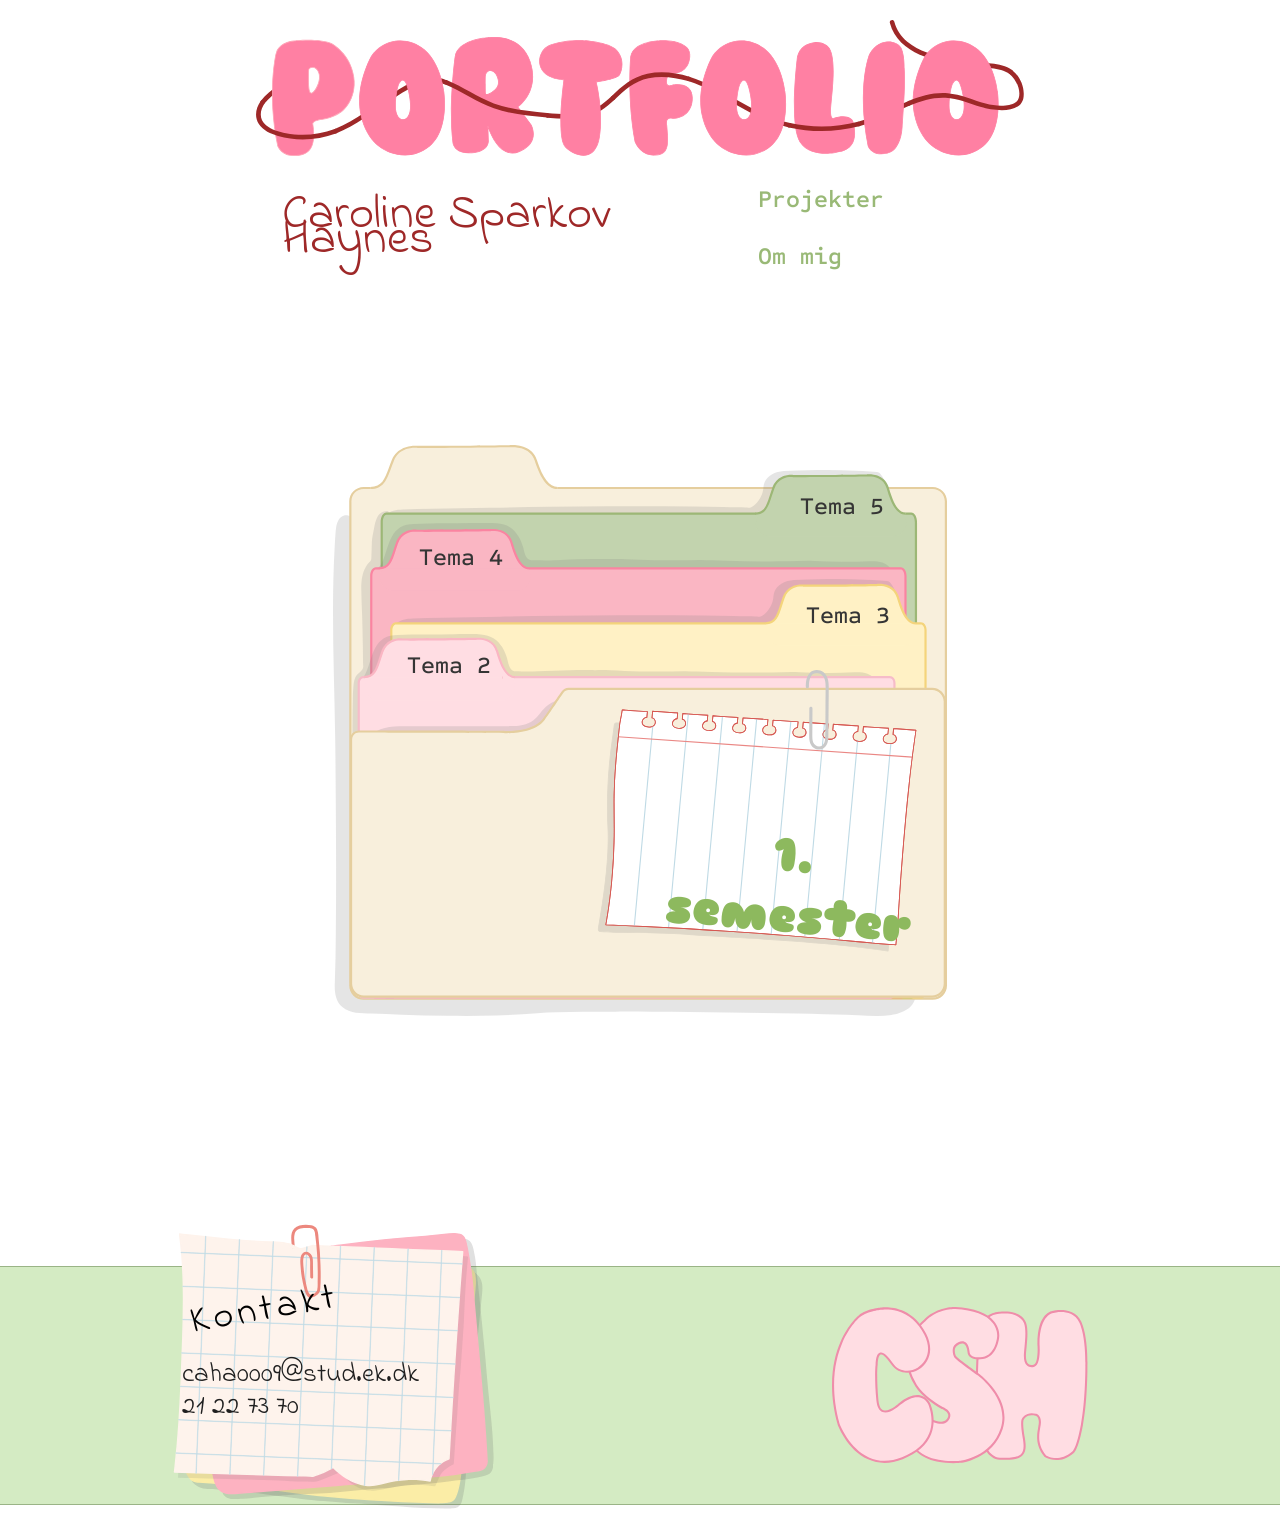
==== commit e3e488c4: "Done" ====
--- a/index.html
+++ b/index.html
@@ -20,7 +20,7 @@
 <body>
     <header>
         <div class="portfolio">
-            <a href="index.html"><img src="illutrationer/newheader.svg" alt="Header"></a>
+            <a href="index.html"><img src="illutrationer/header_final.svg" alt="Header"></a>
         </div>
         <div class="menu_mobil">
             <p class="navn_mobil">Caroline Sparkov Haynes</p>
--- a/style.css
+++ b/style.css
@@ -24,7 +24,7 @@
   --font-family-header: "Sniglet", system-ui;
 
   /* Farver */
-  --color-background: #f8fdff;
+  --color-background: #ffffff;
   --color-navn: #9e2828;
   --color-nav: #9ab182;
 }
@@ -45,24 +45,39 @@
 h1 {
   text-align: center;
   font-family: var(--font-family-header);
-  color: #9ab182;
+  color: #8db95e;
   margin-top: 70px;
   margin-bottom: 80px;
-  font-size: 32px;
+  font-size: 2rem;
+}
+
+.ommig_h1 {
+  font-size: 3rem;
 }
 
 p {
   font-family: var(--font-family-tekst);
   font-size: 16px;
   line-height: 1.6rem;
-  max-width: 45ch;
-  text-align: left;
-  margin: 0 auto;
+  max-width: 50ch;
   margin-bottom: 1rem;
+  color: #1f1f1f;
 }
 
 .afsnit {
   padding-bottom: 10px;
+}
+
+@keyframes clip-reveal {
+  from {
+    translate: 70px 0px;
+  }
+}
+
+.tekst_header h2 {
+  animation: clip-reveal ease-out both;
+  animation-timeline: view();
+  animation-range: 10% 40%;
 }
 
 /*************** Header *********************/
@@ -97,13 +112,14 @@
 .navbar {
   overflow: hidden;
   font-family: var(--font-family-tekst);
+  font-weight: 600;
   margin-left: 0;
 }
 
 .navbar a {
   float: left;
   font-size: 1.5rem;
-  color: var(--color-nav);
+  color: #99b976;
   text-align: center;
   padding: 14px 16px;
   text-decoration: none;
@@ -121,7 +137,8 @@
   font-size: 1.5rem;
   border: none;
   outline: none;
-  color: var(--color-nav);
+  color: #99b976;
+  font-weight: 600;
   padding: 14px 16px;
   background-color: inherit;
   font-family: inherit;
@@ -132,7 +149,7 @@
 .dropdown:hover .dropbtn {
   background-color: #bbda93;
   border-radius: 10px;
-  color: #ffedf1;
+  color: #768f55;
 }
 
 .dropdown-content {
@@ -147,7 +164,7 @@
 
 .dropdown-content a {
   float: none;
-  color: var(--color-nav);
+  color: #768f55;
   padding: 12px 16px;
   text-decoration: none;
   display: block;
@@ -156,7 +173,7 @@
 
 .dropdown-content a:hover {
   background-color: #f795aa;
-  color: #e7f7d4;
+  color: #9e2828;
 }
 
 .dropdown:hover .dropdown-content {
@@ -200,7 +217,7 @@
     display: block;
     padding: 5%;
     font-family: var(--font-family-tekst);
-    color: var(--color-nav);
+    color: #768f55;
     text-decoration: none;
     transition: color 0.3s;
     text-align: center;
@@ -208,7 +225,7 @@
 
   .menu a:hover {
     background-color: #f795aa;
-    color: #e7f7d4;
+    color: #9e2828;
     border-radius: 10px;
   }
 
@@ -223,7 +240,7 @@
     display: block;
     width: 100%;
     height: 2px;
-    background-color: var(--color-nav);
+    background-color: #99b976;
     margin-bottom: 5px;
     transition: 0.2s linear;
   }
@@ -265,7 +282,7 @@
     top: 20%;
     left: 65%;
     width: 30%;
-    box-shadow: 0 10px 10px rgba(0, 0, 0, 0.1);
+    box-shadow: 0px 8px 16px 0px rgba(0, 0, 0, 0.2);
     z-index: 7;
   }
 
@@ -332,6 +349,8 @@
 .text_layer-4,
 .text_layer-5 {
   font-family: var(--font-family-tekst);
+  font-size: 18px;
+  font-weight: 500;
   color: #353535;
 }
 .text_layer-1 {
@@ -346,7 +365,7 @@
 .text_layer-2 {
   position: absolute;
   top: 4%;
-  left: 12%;
+  left: 10.5%;
 }
 .layer-2:hover {
   bottom: 5%;
@@ -364,7 +383,7 @@
 .text_layer-4 {
   position: absolute;
   top: 4%;
-  left: 14%;
+  left: 12.5%;
 }
 .layer-4:hover {
   bottom: 5%;
@@ -398,18 +417,22 @@
 .tema2 {
   background-image: url(illutrationer/SVG/pink2.svg);
   padding-bottom: 5px;
+  padding-inline: 20px;
 }
 .tema3 {
   background-image: url(illutrationer/SVG/gul2.svg);
   padding-bottom: 130px;
+  padding-inline: 20px;
 }
 .tema4 {
   background-image: url(illutrationer/SVG/darkpink2.svg);
   padding-bottom: 5px;
+  padding-inline: 20px;
 }
 .tema5 {
   background-image: url(illutrationer/SVG/green2.svg);
   padding-bottom: 5px;
+  padding-inline: 20px;
 }
 .tema2,
 .tema3,
@@ -424,13 +447,12 @@
 .tema2 h2,
 .tema4 h2 {
   max-width: 45ch;
-  margin: 0 auto;
   text-align: left;
-  box-sizing: border-box;
   padding-top: 15px;
-  padding-left: 45px;
+  padding-left: 25px;
   font-size: 24px;
   font-weight: 500;
+  color: #353535;
 }
 
 .tema3 h2,
@@ -438,11 +460,11 @@
   max-width: 45ch;
   margin: 0 auto;
   text-align: right;
-  box-sizing: border-box;
   padding-top: 15px;
-  padding-right: 45px;
+  padding-right: 23px;
   font-size: 24px;
   font-weight: 500;
+  color: #353535;
 }
 
 .tema2 h3,
@@ -450,14 +472,11 @@
 .tema4 h3,
 .tema5 h3 {
   max-width: 45ch;
-  margin: 0 auto;
-  text-align: left;
-  box-sizing: border-box;
   padding-top: 30px;
-  padding-left: 15px;
   padding-bottom: 10px;
   font-size: 20px;
   font-weight: 500;
+  color: #353535;
 }
 
 .tema3_formol {
@@ -488,7 +507,7 @@
   background-repeat: no-repeat;
   background-position: center;
   padding-right: 50px;
-  padding-left: 50px;
+  padding-left: 60px;
   padding-top: 50px;
   padding-bottom: 50px;
 }
@@ -503,9 +522,9 @@
   background-repeat: no-repeat;
   background-position: center;
   padding-right: 50px;
-  padding-left: 50px;
+  padding-left: 68px;
   padding-top: 70px;
-  padding-bottom: 80px;
+  padding-bottom: 90px;
 }
 
 .tekst_header h2 {
@@ -513,7 +532,7 @@
   font-size: 2rem;
   font-weight: 600;
   padding-bottom: -80px;
-  color: #9ab182;
+  color: #8db95e;
 }
 
 .tema2_note_long h3,
@@ -527,13 +546,12 @@
   font-family: var(--font-family-header);
   font-size: 1.35rem;
   font-weight: 400;
-  color: #9ab182;
+  color: #9e2828;
   max-width: 45ch;
-  margin: 0 auto;
-  text-align: left;
-  box-sizing: border-box;
+  display: inline-block;
   padding-top: 10px;
   padding-bottom: 15px;
+  padding-left: 0;
 }
 
 /*** Link Til Sites ***/
@@ -651,6 +669,10 @@
   margin-top: 60px;
 }
 
+.komp {
+  text-align: center;
+}
+
 .ikoner {
   width: 35%;
 }
--- a/layout.css
+++ b/layout.css
@@ -2,17 +2,39 @@
   .grid_1-1 {
     display: grid;
     grid-template-columns: 1fr 1fr;
-    gap: 2rem;
-  }
-  .tema2_img {
+    gap: 5rem;
+    margin-top: 180px;
+  }
+  .tema2_img,
+  .tema3_img,
+  .tema4_img,
+  .tema5_img {
     order: 1;
   }
+  .mig,
+  .semester1 {
+    display: grid;
+    grid-template-columns: 1fr 1fr;
+    justify-items: center;
+  }
+
+  .tema2_note_long h3,
+  .tema3_note h3,
+  .tema3_note_long h3,
+  .tema4_note h3,
+  .tema4_note_long h3,
+  .tema5_note_long h3,
+  .mig h3,
+  .semester1 h3 {
+    font-size: 1.5rem;
+  }
+
   main {
     margin-inline: 10%;
   }
   .portfolio {
-    width: 60% !important; /* Keeps your preferred 60% size */
-    margin: 20px auto 0 auto !important;
+    width: 60%;
+    margin: 20px auto 0 auto;
     max-width: 1200px;
     display: flex;
     flex-direction: column;
@@ -20,8 +42,8 @@
   }
 
   .portfolio img {
-    width: 100% !important;
-    height: auto !important;
+    width: 100%;
+    height: auto;
     display: block;
   }
 
@@ -42,7 +64,7 @@
     place-self: center;
   }
   .text_layer-1 {
-    top: 15%;
+    top: 25%;
   }
   .text_layer-1 h1 {
     font-size: 3rem;
@@ -54,9 +76,41 @@
     font-size: 1.5rem;
   }
 
+  .text_layer-2 {
+    left: 12%;
+    top: 5%;
+  }
+  .text_layer-4 {
+    left: 14%;
+    top: 4%;
+  }
+  .text_layer-3 {
+    left: 77%;
+    top: 5%;
+  }
+  .text_layer-5 {
+    left: 76%;
+    top: 4%;
+  }
   h1 {
+    font-size: 3.5rem;
+    padding-bottom: 40px;
+  }
+
+  .tema4_h1 {
     font-size: 3rem;
-    padding-block: 40px;
+  }
+
+  .tema4_h1 span {
+    font-size: 3.5rem;
+  }
+
+  .ommig_h1 {
+    font-size: 4rem;
+  }
+
+  .ned_afsnit {
+    padding-top: 70px;
   }
 
   .tema2 {
@@ -84,7 +138,7 @@
   .tema4 h2 {
     font-size: 25px;
     font-weight: 500;
-    padding-left: 28px;
+    padding-left: 27px;
   }
 
   .tema2 h3,
@@ -98,16 +152,17 @@
   .tema3 h2,
   .tema5 h2 {
     padding-top: 15px;
+    padding-right: 27px;
     font-size: 20px;
     font-weight: 500;
-    padding-left: 73%;
+    font-size: 25px;
+    max-width: 65ch;
   }
 
   .tema3 h3,
   .tema5 h3 {
-    padding-top: 30px;
-    padding-left: 14px;
-    padding-bottom: 10px;
+    margin: 0;
+    padding-left: 0;
     font-size: 20px;
     font-weight: 500;
   }
@@ -115,8 +170,66 @@
     max-width: 65ch;
   }
 
-  .tema4 footer {
-    margin-top: 150px;
+  .tema2_note,
+  .tema3_note,
+  .tema4_note,
+  .tema5_note {
+    padding-right: 70px;
+    padding-left: 90px;
+    padding-top: 70px;
+    padding-bottom: 70px;
+  }
+
+  .tema2_note_long,
+  .tema3_note_long,
+  .tema4_note_long {
+    padding-right: 70px;
+    padding-left: 90px;
+    padding-top: 70px;
+    padding-bottom: 80px;
+  }
+
+  .tema2_img,
+  .tema2_img_galleri,
+  .tema3_img,
+  .tema3_img_galleri,
+  .tema4_img,
+  .tema4_img_galleri,
+  .tema5_img,
+  .tema5_img_galleri {
+    width: 100%;
+    margin-top: 40px;
+  }
+
+  .mig,
+  .semester1 {
+    background-image: url(illutrationer/SVG/notepink_desk2.svg);
+  }
+
+  .kompetencer {
+    margin-top: 100px;
+  }
+
+  .ikoner {
+    width: 25%;
+  }
+  .skala {
+    width: 80%;
+    margin: 0;
+  }
+
+  .portrait_wrapper {
+    width: 40%;
+  }
+  .om_mig {
+    left: 54%;
+    bottom: 5%;
+  }
+  .om_mig p {
+    font-size: 1.5rem;
+  }
+  footer {
+    margin-top: 250px;
   }
 
   footer a {
@@ -126,7 +239,7 @@
     width: 110%;
   }
   .kontakt {
-    margin-top: -15%;
+    margin-top: -18%;
   }
   .kontakt_text {
     margin-top: -78%;
@@ -139,4 +252,44 @@
     font-size: 2.4rem;
     padding-bottom: 40px;
   }
+
+  .tema2_site {
+    background-image: url(illutrationer/link2_tema2.svg);
+  }
+  .tema3_site {
+    background-image: url(illutrationer/link2_tema3.svg);
+  }
+  .tema4_site {
+    background-image: url(illutrationer/link2_tema4.svg);
+  }
+  .tema5_site {
+    background-image: url(illutrationer/link2_tema5.svg);
+  }
+
+  .tema2_site,
+  .tema3_site,
+  .tema4_site,
+  .tema5_site {
+    background-size: 20%;
+    background-position: center;
+    padding-block: 80px;
+    text-align: center;
+    margin-top: 90px;
+    margin-bottom: -50px;
+  }
+
+  .tekst_header h2 {
+    font-size: 2.5rem;
+  }
+
+  .tema2_site a,
+  .tema3_site a,
+  .tema4_site a,
+  .tema5_site a {
+    text-decoration: none;
+    font-family: var(--font-family-tekst);
+    font-size: 1.8rem;
+    color: rgb(66, 66, 66);
+    font-weight: 600;
+  }
 }
